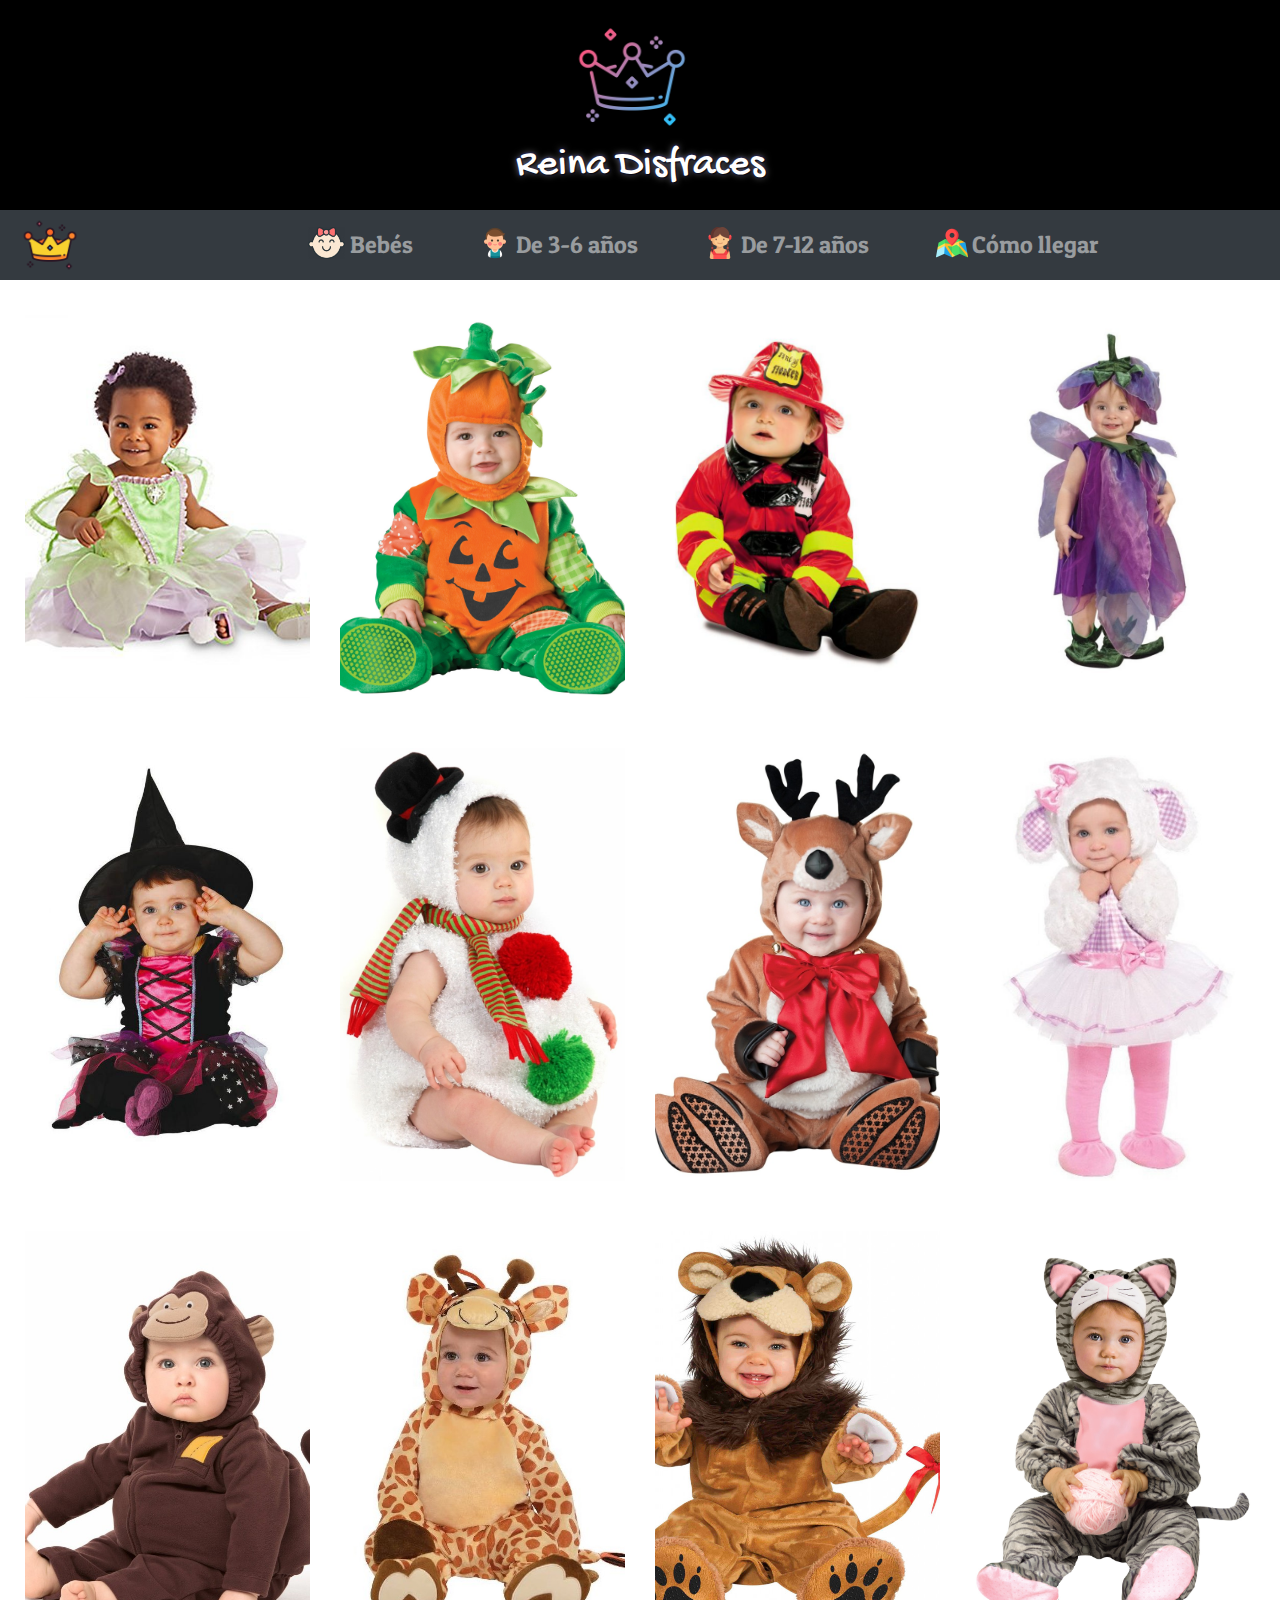
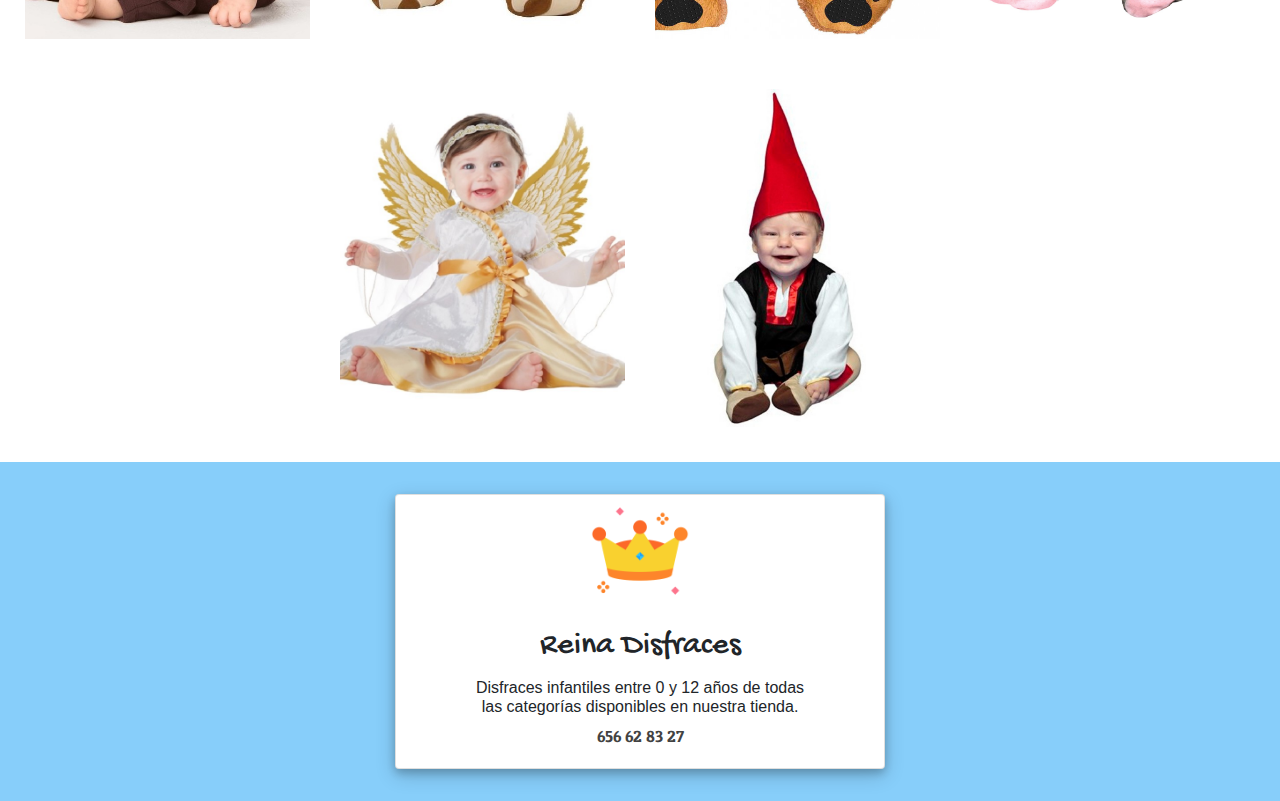
==== Paginas/bebes.html @ 7626f17c "footer" ====
<!DOCTYPE html>
<html>
    <head>
        <title>Reina Disfraces</title>
        <link rel="shortcut icon" href="../Img/logo2.png">
      <link rel="stylesheet" type="text/css" href="estilo.css">
        <meta charset="UTF-8">
        <meta name="viewport" content="width=device-width, initial-scale=1.0">
        <link rel="stylesheet" href="https://maxcdn.bootstrapcdn.com/bootstrap/4.3.1/css/bootstrap.min.css">
        <script src="https://ajax.googleapis.com/ajax/libs/jquery/3.4.1/jquery.min.js"></script>
        <script src="https://cdnjs.cloudflare.com/ajax/libs/popper.js/1.14.7/umd/popper.min.js"></script>
        <script src="https://maxcdn.bootstrapcdn.com/bootstrap/4.3.1/js/bootstrap.min.js"></script>

        <!--Fuentes-->
        <link href="https://fonts.googleapis.com/css?family=Concert+One|Gochi+Hand|Patrick+Hand|Patua+One&display=swap" rel="stylesheet">

        <!--
            font-family: 'Patua One', cursive; Si
            font-family: 'Concert One', cursive;
            font-family: 'Patrick Hand', cursive;
            font-family: 'Gochi Hand', cursive;
        -->

    </head>
    <body>

        <div class="jumbotron jumbotron-fluid text-center" style="color: lightgrey; background-color: black; background-image: url('../Img/space.gif'); margin: 0px; padding: 12px">
            <div class="container logo">
                <a class="navbar-brand" href="../index.html">
                    <img class="inicio" src="../Img/crown (1).png" style="width: 6em">
                </a>
                <h1>Reina Disfraces</h1>
            </div>
        </div>

        <nav class="navbar navbar-expand-md bg-dark navbar-dark sticky-top" style="padding: 0.3em">
            <div class="container-fluid">
              <a class="navbar-brand" href="../index.html" style="padding: 0px">
                <img class="inicio" src="../Img/crown (2).png" alt="logo" style="width: 3em;">
              </a>

              <button class="navbar-toggler" type="button" data-toggle="collapse" data-target="#collapsibleNavbar">
                  <span class="navbar-toggler-icon"></span>
                </button>
              
              <div class="collapse navbar-collapse justify-content-center" id="collapsibleNavbar">
                  <ul class="navbar-nav" style="font-family: 'Patua One', cursive;  align-items: center; padding: 0px;">
                    
                    <li class="nav-item">
                      <a class="nav-link" href="#">
                        <img class="d-none d-md-block float-left" src="../Img/bebe2.png">Bebés
                      </a>
                    </li>
                    
                    <li class="nav-item">
                      <a class="nav-link" href="pequeños.html">
                        <img class="d-none d-md-block float-left" src="../Img/niño.png">De 3-6 años
                      </a>
                    </li>
                    <li class="nav-item">
                      <a class="nav-link" href="mayores.html">
                        <img class="d-none d-md-block float-left" src="../Img/mayor.png">De 7-12 años
                      </a>
                    </li>
                    <li class="nav-item">
                      <a class="nav-link" href="contacto.html#contact">
                        <img class="d-none d-md-block float-left" src="../Img/mapa.png">Cómo llegar
                      </a>
                    </li>
                  </ul>
               </div>
            </div>
        </nav>



        <div class="container-fluid disfraces">
            <div class="row justify-content-center" style="padding: 10px;">
                <div class="col-6 col-md-4 col-lg-3 column">
                  <img src="../Disfraces/Bebe/Foto1.jpg" alt="Disfraz" class="disfraz">
                  <div class="overlay">
                    <div class="text justify-content-center">
                      <h3>Disfraz Hada</h3>
                      <h6>Disponible en nuestra tienda, contacta con nosotros <a href="contacto.html#contact">aquí.</a></h6>
                    </div>
                  </div>
                </div>
                <div class="col-6 col-md-4 col-lg-3 column">
                  <img src="../Disfraces/Bebe/Foto2.jpg" alt="Disfraz" class="disfraz">
                  <div class="overlay">
                    <div class="text justify-content-center">
                      <h3>Disfraz Calabaza</h3>
                      <h6>Disponible en nuestra tienda, contacta con nosotros <a href="contacto.html#contact">aquí.</a></h6>
                    </div>
                  </div>
                </div>
                <div class="col-6 col-md-4 col-lg-3 column">
                  <img src="../Disfraces/Bebe/Foto3.jpg" alt="Disfraz" class="disfraz">
                  <div class="overlay">
                    <div class="text justify-content-center">
                      <h3>Disfraz Bombero</h3>
                      <h6>Disponible en nuestra tienda, contacta con nosotros <a href="contacto.html#contact">aquí.</a></h6>
                    </div>
                  </div>
                </div>
                <div class="col-6 col-md-4 col-lg-3 column">
                  <img src="../Disfraces/Bebe/Foto4.jpg" alt="Disfraz" class="disfraz">
                  <div class="overlay">
                    <div class="text justify-content-center">
                      <h3>Disfraz Berenjena</h3>
                      <h6>Disponible en nuestra tienda, contacta con nosotros <a href="contacto.html#contact">aquí.</a></h6>
                    </div>
                  </div>
                </div>
                <div class="col-6 col-md-4 col-lg-3 column">
                  <img src="../Disfraces/Bebe/Foto5.jpg" alt="Disfraz" class="disfraz">
                  <div class="overlay">
                    <div class="text justify-content-center">
                      <h3>Disfraz Bruja</h3>
                      <h6>Disponible en nuestra tienda, contacta con nosotros <a href="contacto.html#contact">aquí.</a></h6>
                    </div>
                  </div>
                </div>
                <div class="col-6 col-md-4 col-lg-3 column">
                  <img src="../Disfraces/Bebe/Foto6.jpg" alt="Disfraz" class="disfraz">
                  <div class="overlay">
                    <div class="text justify-content-center">
                      <h3>Disfraz Muñeco de Nieve</h3>
                      <h6>Disponible en nuestra tienda, contacta con nosotros <a href="contacto.html#contact">aquí.</a></h6>
                    </div>
                  </div>
                </div>
                <div class="col-6 col-md-4 col-lg-3 column">
                  <img src="../Disfraces/Bebe/Foto7.jpg" alt="Disfraz" class="disfraz">
                  <div class="overlay">
                    <div class="text justify-content-center">
                      <h3>Disfraz Reno</h3>
                      <h6>Disponible en nuestra tienda, contacta con nosotros <a href="contacto.html#contact">aquí.</a></h6>
                    </div>
                  </div>
                </div>
                <div class="col-6 col-md-4 col-lg-3 column">
                  <img src="../Disfraces/Bebe/Foto8.jpg" alt="Disfraz" class="disfraz">
                  <div class="overlay">
                    <div class="text justify-content-center">
                      <h3>Disfraz Oveja</h3>
                      <h6>Disponible en nuestra tienda, contacta con nosotros <a href="contacto.html#contact">aquí.</a></h6>
                    </div>
                  </div>
                </div>
                <div class="col-6 col-md-4 col-lg-3 column">
                  <img src="../Disfraces/Bebe/Foto9.jpg" alt="Disfraz" class="disfraz">
                  <div class="overlay">
                    <div class="text justify-content-center">
                      <h3>Disfraz Mono</h3>
                      <h6>Disponible en nuestra tienda, contacta con nosotros <a href="contacto.html#contact">aquí.</a></h6>
                    </div>
                  </div>
                </div>
                <div class="col-6 col-md-4 col-lg-3 column">
                  <img src="../Disfraces/Bebe/Foto10.jpg" alt="Disfraz" class="disfraz">
                  <div class="overlay">
                    <div class="text justify-content-center">
                      <h3>Disfraz Jirafa</h3>
                      <h6>Disponible en nuestra tienda, contacta con nosotros <a href="contacto.html#contact">aquí.</a></h6>
                    </div>
                  </div>
                </div>
                <div class="col-6 col-md-4 col-lg-3 column">
                  <img src="../Disfraces/Bebe/Foto11.jpg" alt="Disfraz" class="disfraz">
                  <div class="overlay">
                    <div class="text justify-content-center">
                      <h3>Disfraz León</h3>
                      <h6>Disponible en nuestra tienda, contacta con nosotros <a href="contacto.html#contact">aquí.</a></h6>
                    </div>
                  </div>
                </div>
                <div class="col-6 col-md-4 col-lg-3 column">
                  <img src="../Disfraces/Bebe/Foto12.jpg" alt="Disfraz" class="disfraz">
                  <div class="overlay">
                    <div class="text justify-content-center">
                      <h3>Disfraz Gato</h3>
                      <h6>Disponible en nuestra tienda, contacta con nosotros <a href="contacto.html#contact">aquí.</a></h6>
                    </div>
                  </div>
                </div>
                <div class="col-6 col-md-4 col-lg-3 column">
                  <img src="../Disfraces/Bebe/Foto13.jpg" alt="Disfraz" class="disfraz">
                  <div class="overlay">
                    <div class="text justify-content-center">
                      <h3>Disfraz Ángel</h3>
                      <h6>Disponible en nuestra tienda, contacta con nosotros <a href="contacto.html#contact">aquí.</a></h6>
                    </div>
                  </div>
                </div>
                <div class="col-6 col-md-4 col-lg-3 column">
                  <img src="../Disfraces/Bebe/Foto14.jpg" alt="Disfraz" class="disfraz">
                  <div class="overlay">
                    <div class="text justify-content-center">
                      <h3>Disfraz Gnomo</h3>
                      <h6>Disponible en nuestra tienda, contacta con nosotros <a href="contacto.html#contact">aquí.</a></h6>
                    </div>
                  </div>
                </div>
            </div>
        </div>


        <div class="container-fluid" style="padding: 2em; background-color: lightskyblue;">
          <div class="row justify-content-center">
            <div class="col-11 col-md-5">
              <div class="card">
                    <a href="../index.html"><img class="img-fluid mx-auto d-block" src="../Img/crown (3).png" style="width: 25%; height: auto; max-width: 7em"></a>
                <div class="card-body text-center">
                  <h2 class="card-title">Reina Disfraces</h2>
                  <h6 class="card-text" style="padding: 0 3em;">Disfraces infantiles entre 0 y 12 años de todas las categorías disponibles en nuestra tienda.</h6>
                  <a href="contacto.html#contact"><p class="card-text">656 62 83 27</p></a>
                </div>
              </div>
            </div>
          </div>
        </div>
        
    </body> 
</html>
---- Paginas/estilo.css ----
/* Extra small devices (phones, 600px and down) */
    @media only screen and (max-width: 600px) {
        .carousel-inner {
            height: 11em;
        }
        h1 {
            font-size: 2em;
        }
        h2 {
            font-size: 3em;
        }
        p {
            font-size: 0.8em;
        }
    }
    /* Small devices (portrait tablets and large phones, 600px and up) */
    @media only screen and (min-width: 600px) {
        .carousel-inner {
            height: 14em;
        }
        h1 {
            font-size: 4em;
        }
        h2 {
            font-size: 4em;
        }
    }
    /* Medium devices (landscape tablets, 768px and up) */
    @media only screen and (min-width: 768px) {
        .navbar-nav {
            font-size: 1em;
        }
        .carousel-inner {
            height: 18em;
        }
        ul img {
            height: 27px;
            margin: 0 0.2em 0 2.3em;
        }
    }
    /* Large devices (laptops/desktops, 992px and up) */
    @media only screen and (min-width: 992px) {
        .navbar-nav {
            font-size: 1.5em;
        }
        .carousel-inner {
            height: 23em;
        }
        .footer img {
            height: 10em;
        }
        ul img {
            height: 32px;
            margin: 0 0.2em 0 2.1em;
        }
    }
    /* Extra large devices (large laptops and desktops, 1200px and up) */
    @media only screen and (min-width: 1200px) {

        .carousel-inner {
            height: 29em;
        }
    } 

    .carousel-inner img {
        width: 100%;
        height: 100%;
    }
    h1 {
        font-family: 'Gochi Hand', cursive;
        color: white;
        text-shadow: 1px 1px 2px black, 0 0 7px grey, 0 0 3px darkblue;
    }
    h2 {
        font-family: 'Gochi Hand', cursive;
    }
    h3 {
      font-family: 'Patua One', cursive;
    }
    p {
        font-family: 'Patua One', cursive;
    }
    nav img:hover, .inicio:hover {
      animation: shake 1.4s;
      animation-iteration-count: infinite;
    }
    @keyframes shake {
      0% { transform: translate(1px, 1px) rotate(0deg); }
      10% { transform: translate(-1px, -2px) rotate(-1deg); }
      20% { transform: translate(-2px, 0px) rotate(1deg); }
      30% { transform: translate(2px, 2px) rotate(0deg); }
      40% { transform: translate(1px, -1px) rotate(1deg); }
      50% { transform: translate(-1px, 2px) rotate(-1deg); }
      60% { transform: translate(-2px, 1px) rotate(0deg); }
      70% { transform: translate(2px, 1px) rotate(-1deg); }
      80% { transform: translate(-1px, -1px) rotate(1deg); }
      90% { transform: translate(1px, 2px) rotate(0deg); }
      100% { transform: translate(1px, -2px) rotate(-1deg); }
    }

    .column {
      padding: 2%;
    }

    .disfraz {
      display: block;
      width: 100%;
      height: 100%;
      object-fit: cover;
      object-position: 50% 50%;
      margin: auto;
    }

    .overlay {
      position: absolute;
      top: 0;
      bottom: 0;
      left: 0;
      right: 0;
      height: 97%;
      width: 97%;
      opacity: 0;
      transition: .5s ease;
      background-color: #000;
    }

    .disfraces .row .column:hover .overlay {
      opacity: 0.8;
    }

    .text {
      color: white;
      text-align: center;
      position: absolute;
      padding: 5%;
      bottom: 6%;
      padding-bottom: 3%;
    }

    div.card {
      box-shadow: 0 4px 8px 0 rgba(0, 0, 0, 0.2), 0 6px 20px 0 rgba(0, 0, 0, 0.19);
    }
    div.card p{
      color: #424242;
    }

    .footer {
        border-style: dotted;
        border-width: 0.3em;
        border-radius: 0.5em;
    }
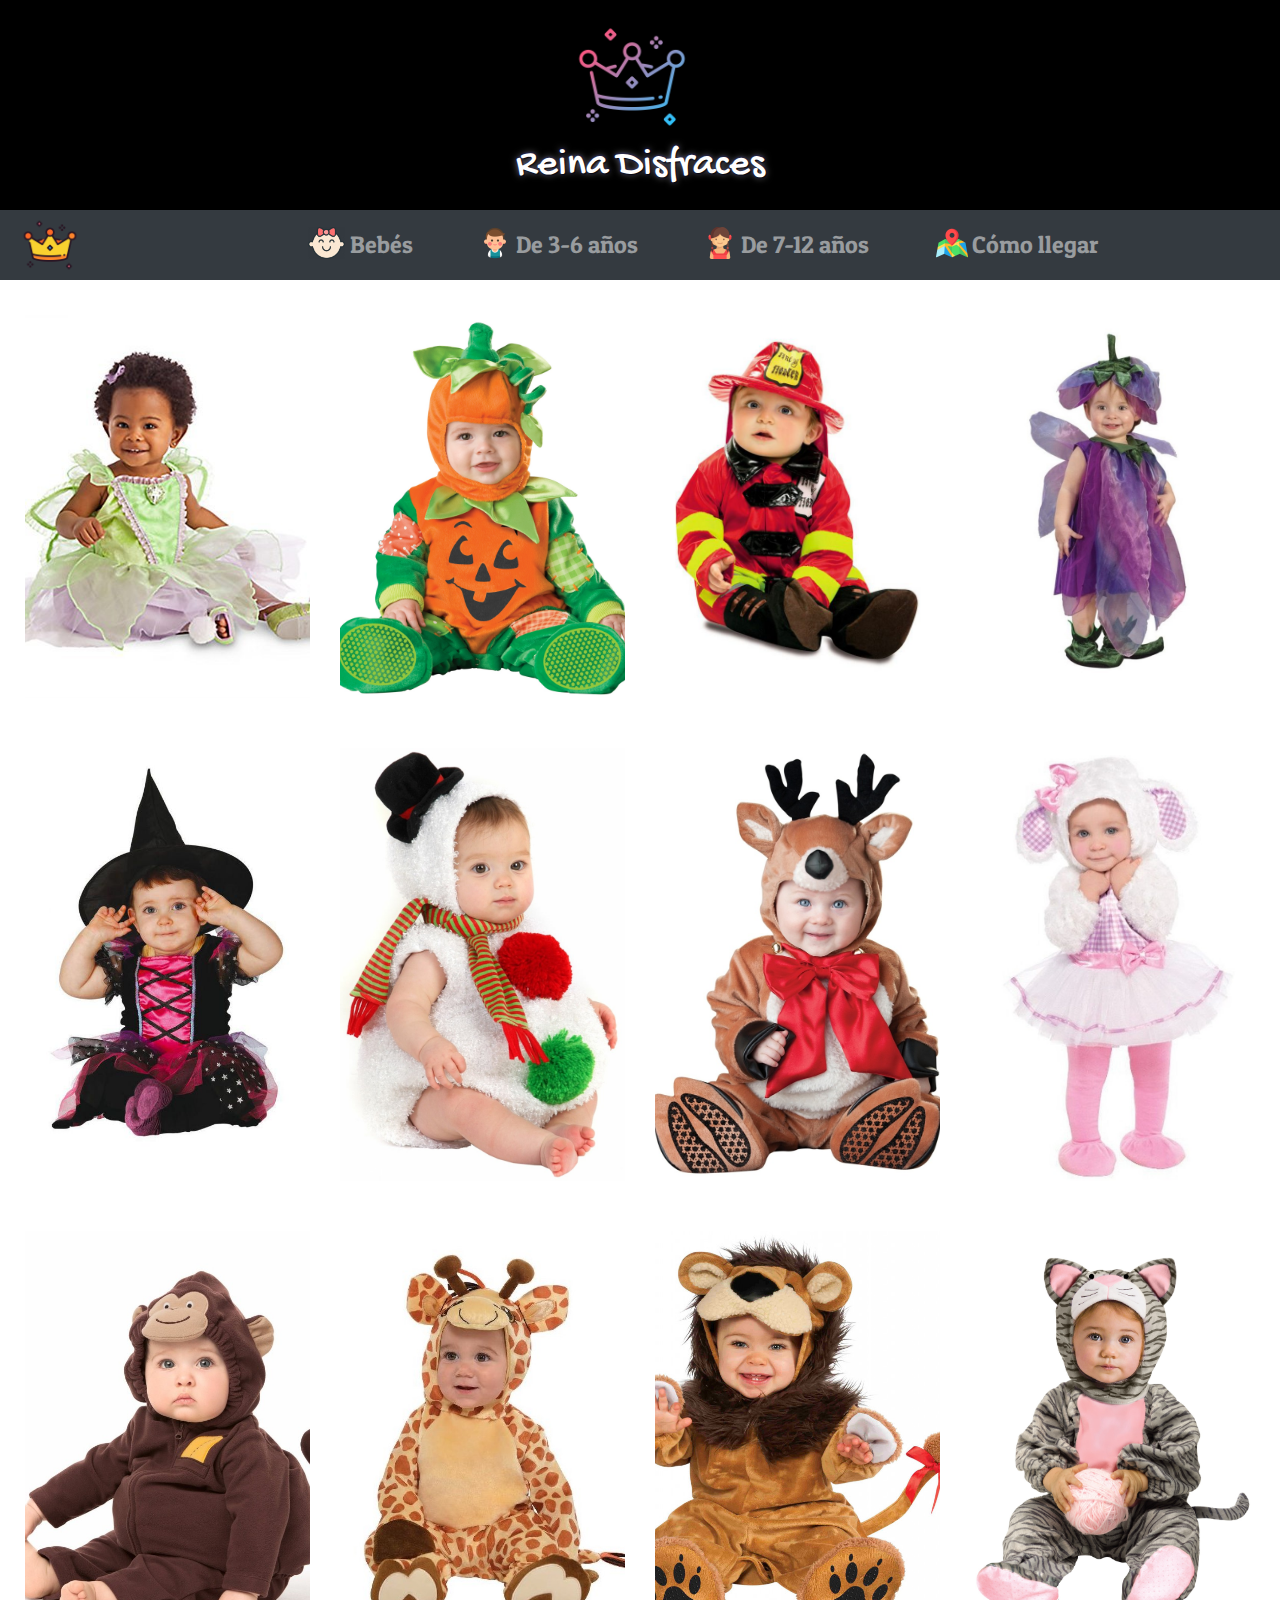
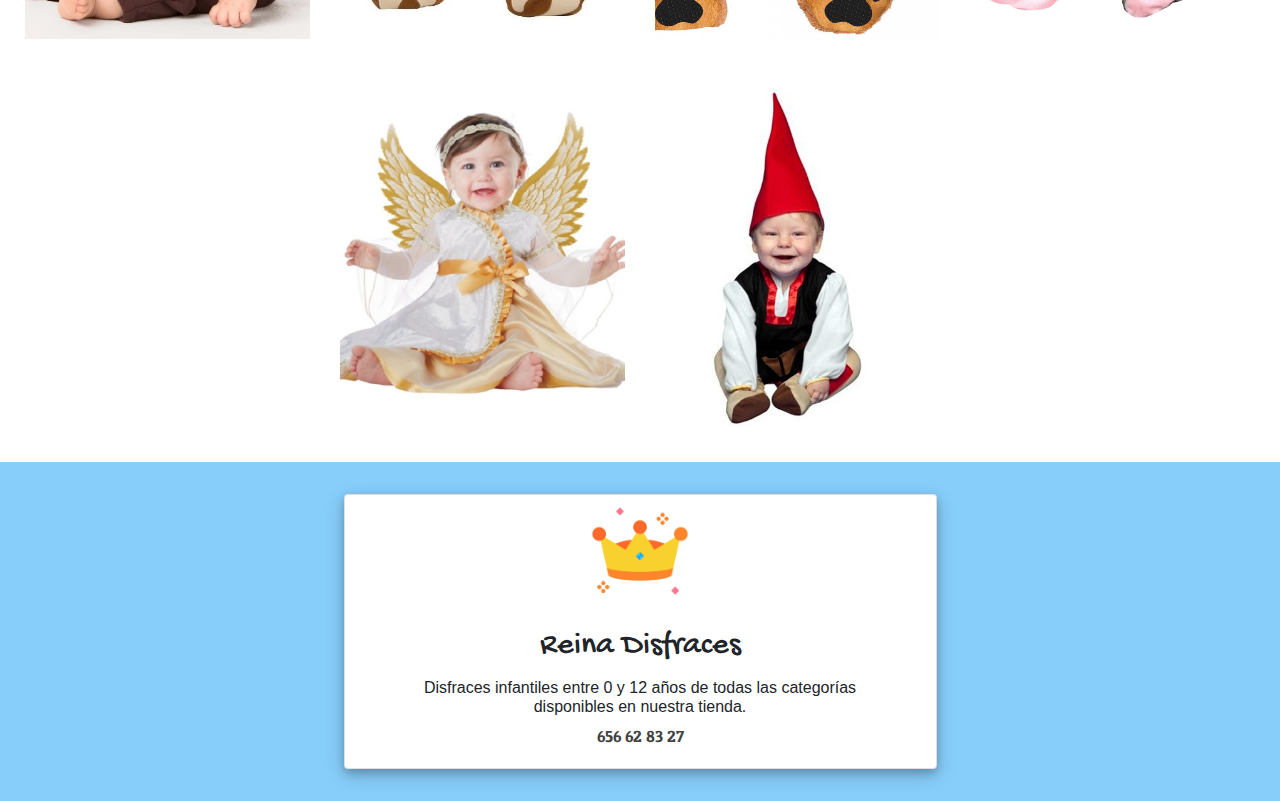
==== commit 52f0f673: "cols footer" ====
--- a/Paginas/bebes.html
+++ b/Paginas/bebes.html
@@ -208,7 +208,7 @@
 
         <div class="container-fluid" style="padding: 2em; background-color: lightskyblue;">
           <div class="row justify-content-center">
-            <div class="col-11 col-md-5">
+            <div class="col-11 col-sm-9 col-md-7 col-lg-6">
               <div class="card">
                     <a href="../index.html"><img class="img-fluid mx-auto d-block" src="../Img/crown (3).png" style="width: 25%; height: auto; max-width: 7em"></a>
                 <div class="card-body text-center">
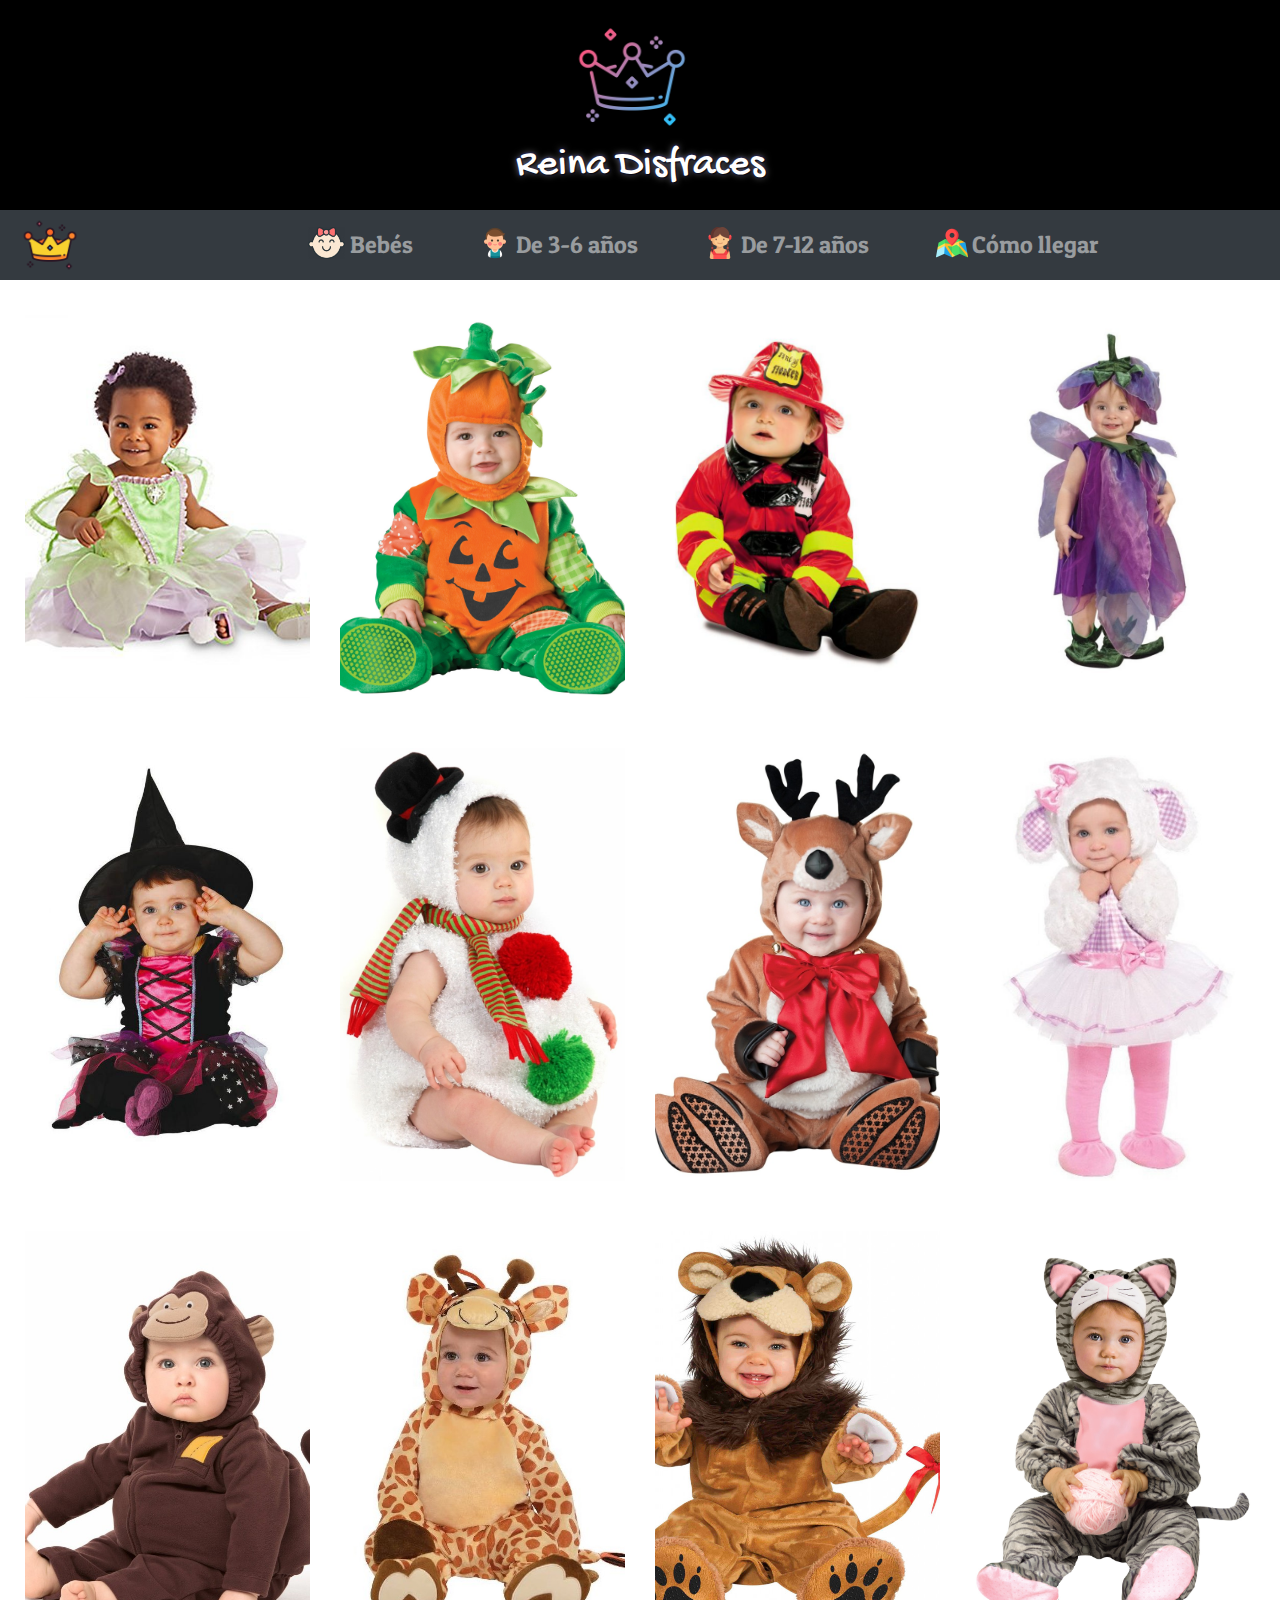
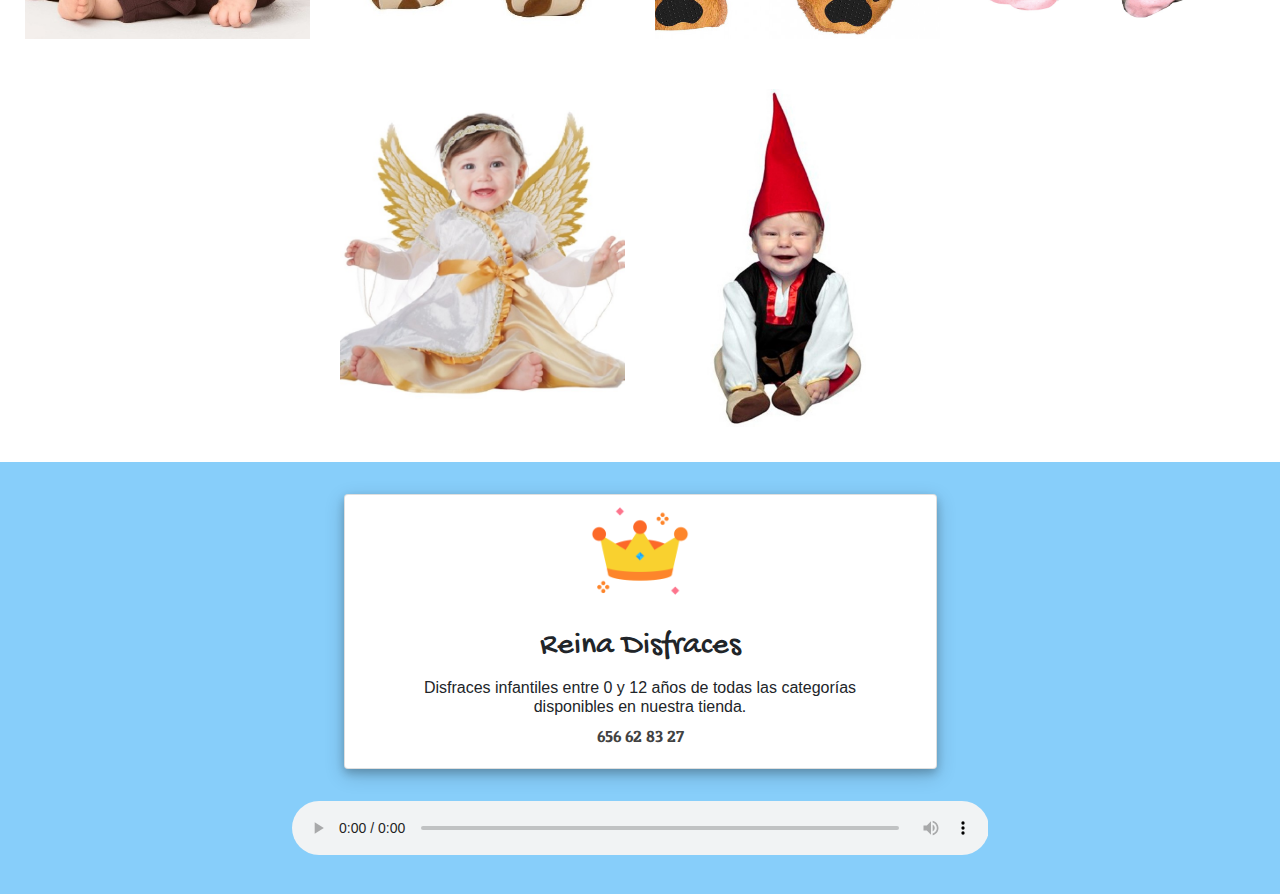
==== commit d4c8d75d: "Prueba nuevo proyecto" ====
--- a/Paginas/bebes.html
+++ b/Paginas/bebes.html
@@ -63,7 +63,7 @@
                       </a>
                     </li>
                     <li class="nav-item">
-                      <a class="nav-link" href="contacto.html#contact">
+                      <a class="nav-link" href="contacto.html">
                         <img class="d-none d-md-block float-left" src="../Img/mapa.png">Cómo llegar
                       </a>
                     </li>
@@ -219,7 +219,12 @@
               </div>
             </div>
           </div>
-        </div>
-        
+          <div class="row justify-content-center" style="padding-top: 2em;">
+          <div class="col-12 col-md-9 col-lg-7">
+            <audio controls autoplay loop style="width: 100%"><source src="../Media/musica.mp3" type="audio/mpeg">Tu navegador no soporta este audio</audio>
+          </div>
+        </div>
+        </div>
+
     </body> 
 </html>--- a/Paginas/estilo.css
+++ b/Paginas/estilo.css
@@ -1,7 +1,7 @@
      /* Extra small devices (phones, 600px and down) */
     @media only screen and (max-width: 600px) {
         .carousel-inner {
-            height: 11em;
+            height: 8.9em;
         }
         h1 {
             font-size: 2em;
@@ -11,6 +11,9 @@
         }
         p {
             font-size: 0.8em;
+        }
+        .inicio {
+          visibility: hidden;
         }
     }
     /* Small devices (portrait tablets and large phones, 600px and up) */
@@ -24,6 +27,9 @@
         h2 {
             font-size: 4em;
         }
+        .inicio {
+          visibility: hidden;
+        }
     }
     /* Medium devices (landscape tablets, 768px and up) */
     @media only screen and (min-width: 768px) {
@@ -36,6 +42,9 @@
         ul img {
             height: 27px;
             margin: 0 0.2em 0 2.3em;
+        }
+        .inicio {
+          visibility: visible;
         }
     }
     /* Large devices (laptops/desktops, 992px and up) */
@@ -52,6 +61,9 @@
         ul img {
             height: 32px;
             margin: 0 0.2em 0 2.1em;
+        }
+        .inicio {
+          opacity: 1;
         }
     }
     /* Extra large devices (large laptops and desktops, 1200px and up) */
@@ -80,7 +92,7 @@
     p {
         font-family: 'Patua One', cursive;
     }
-    nav img:hover, .inicio:hover {
+    nav img:hover:not(.inicio) {
       animation: shake 1.4s;
       animation-iteration-count: infinite;
     }
@@ -98,6 +110,21 @@
       100% { transform: translate(1px, -2px) rotate(-1deg); }
     }
 
+    /*Hace que la corona de icono del navbar se mueva de un lado a otro, pero desaparezca por detras de la lista*/
+    nav .inicio {
+      animation: paseito 4s infinite alternate linear;
+    }
+    @keyframes paseito {
+      0% { opacity: 1; transition: opacity; transform: translateX(0vw) scale(0.8) ; }
+      5% { opacity: 1; transition: opacity; transform: translateX(0vw) scale(1) ; }
+      45% { opacity: 1; transition: opacity; transform: translateX(18vw) ; } 
+      57% { opacity: 0; transition: opacity; transform: translateX(19vw) ; }
+      66% { opacity: 0; transition: opacity; transform: translateX(82vw) ; } 
+      75% { opacity: 1; transition: opacity; transform: translateX(83vw) ; }      
+      95% { opacity: 1; transition: opacity; transform: translateX(90vw) scale(1) ; }
+      100% { opacity: 1; transition: opacity; transform: translateX(90vw) scale(0.8); }
+    }
+
     .column {
       padding: 2%;
     }
@@ -109,6 +136,7 @@
       object-fit: cover;
       object-position: 50% 50%;
       margin: auto;
+      transition: all 0.5s;
     }
 
     .overlay {
@@ -124,8 +152,13 @@
       background-color: #000;
     }
 
+    /*Amplia la imagen del disfraz al hacer hover ademas de mostrar la informacion */
     .disfraces .row .column:hover .overlay {
       opacity: 0.8;
+    }
+
+    .disfraces .row .column:hover .disfraz {
+      transform: scale(1.1);
     }
 
     .text {
@@ -143,9 +176,3 @@
     div.card p{
       color: #424242;
     }
-
-    .footer {
-        border-style: dotted;
-        border-width: 0.3em;
-        border-radius: 0.5em;
-    }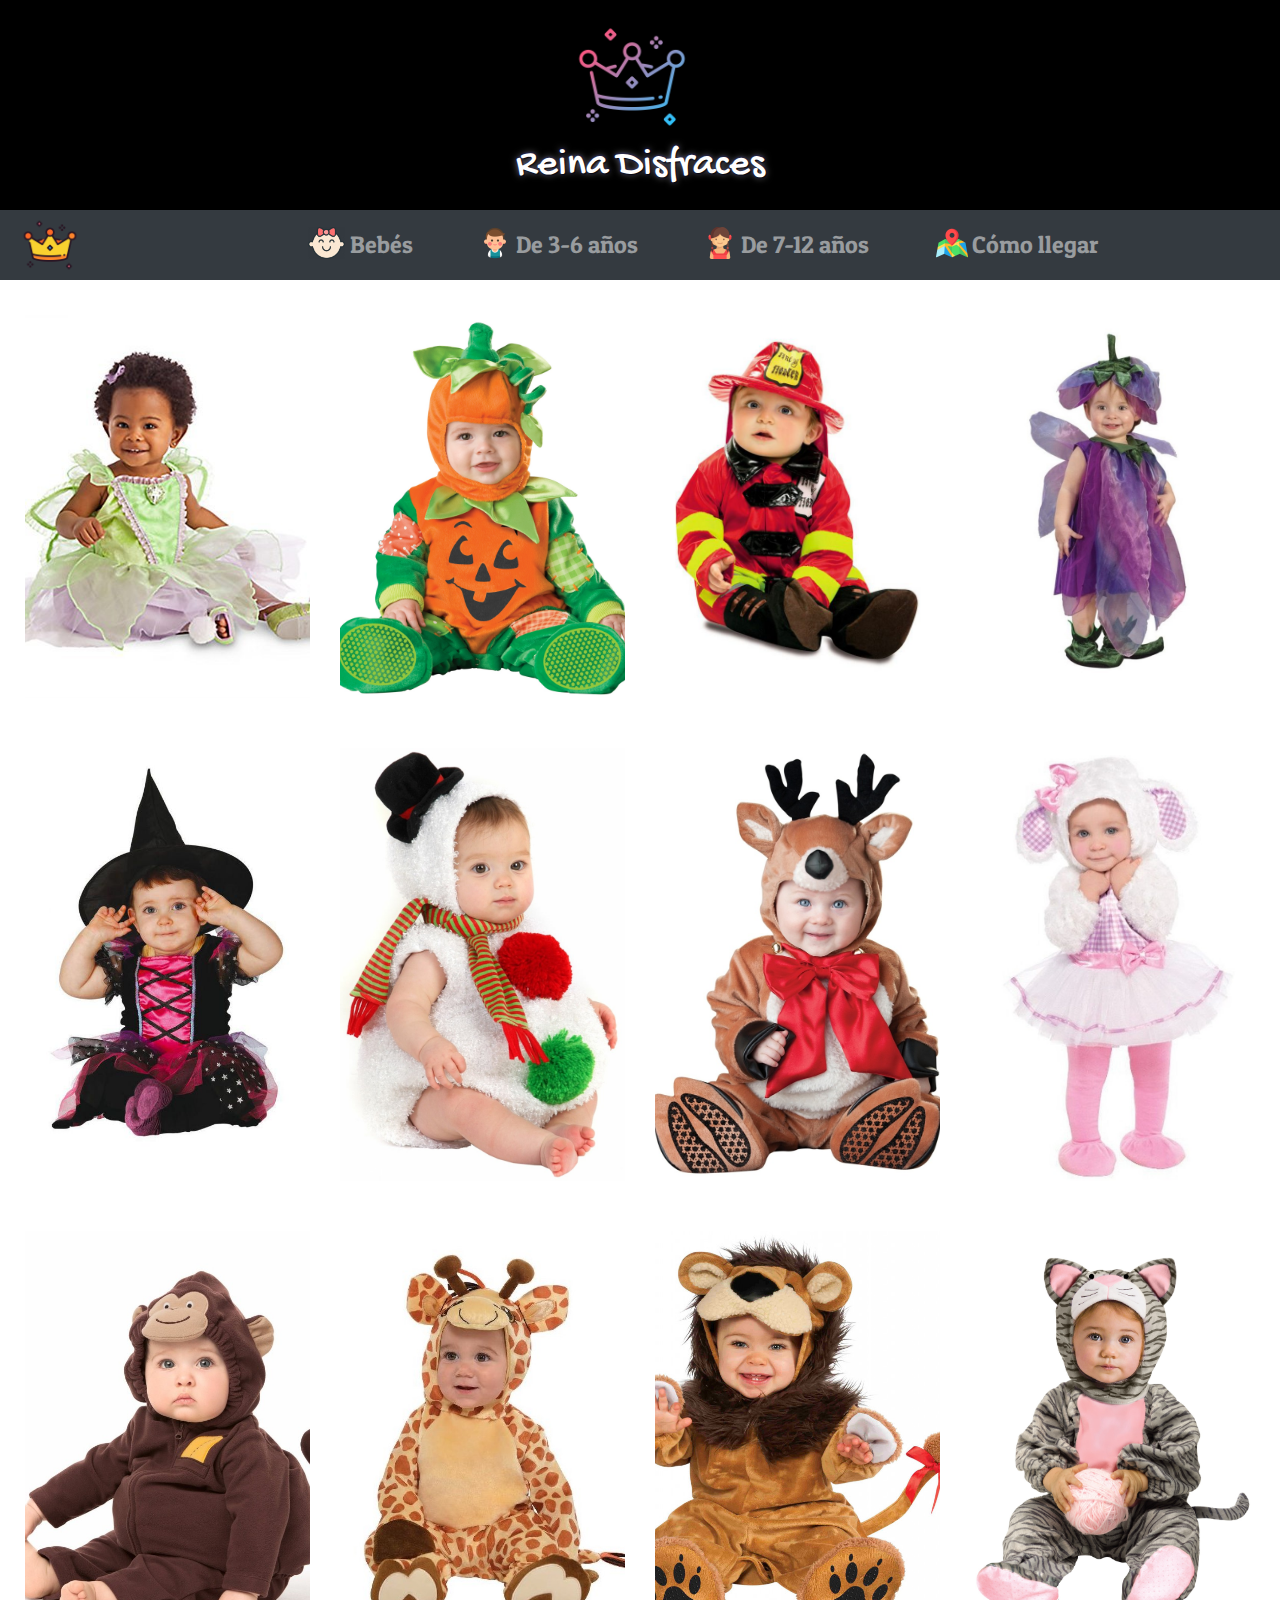
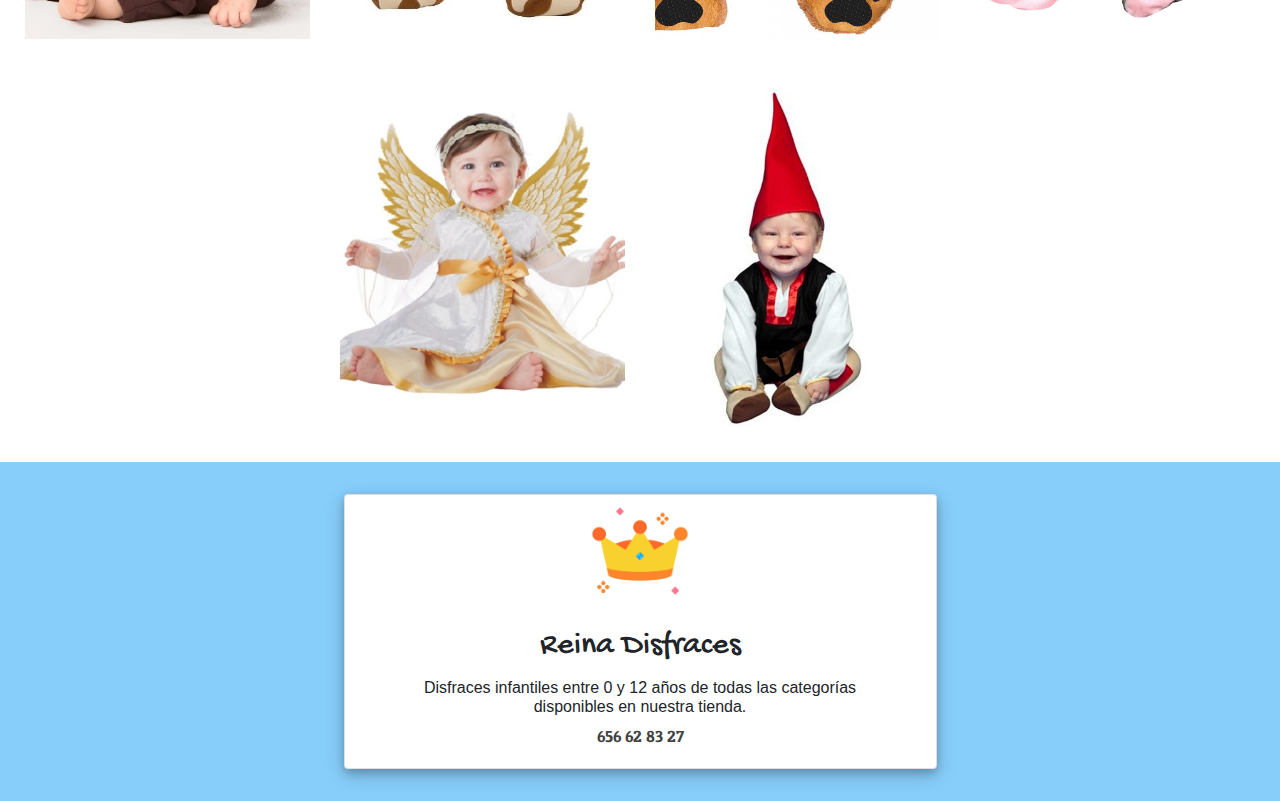
==== commit e0b79444: "Revert "Prueba nuevo proyecto"" ====
--- a/Paginas/bebes.html
+++ b/Paginas/bebes.html
@@ -63,7 +63,7 @@
                       </a>
                     </li>
                     <li class="nav-item">
-                      <a class="nav-link" href="contacto.html">
+                      <a class="nav-link" href="contacto.html#contact">
                         <img class="d-none d-md-block float-left" src="../Img/mapa.png">Cómo llegar
                       </a>
                     </li>
@@ -219,12 +219,7 @@
               </div>
             </div>
           </div>
-          <div class="row justify-content-center" style="padding-top: 2em;">
-          <div class="col-12 col-md-9 col-lg-7">
-            <audio controls autoplay loop style="width: 100%"><source src="../Media/musica.mp3" type="audio/mpeg">Tu navegador no soporta este audio</audio>
-          </div>
         </div>
-        </div>
-
+        
     </body> 
 </html>--- a/Paginas/estilo.css
+++ b/Paginas/estilo.css
@@ -12,9 +12,6 @@
         p {
             font-size: 0.8em;
         }
-        .inicio {
-          visibility: hidden;
-        }
     }
     /* Small devices (portrait tablets and large phones, 600px and up) */
     @media only screen and (min-width: 600px) {
@@ -26,9 +23,6 @@
         }
         h2 {
             font-size: 4em;
-        }
-        .inicio {
-          visibility: hidden;
         }
     }
     /* Medium devices (landscape tablets, 768px and up) */
@@ -42,9 +36,6 @@
         ul img {
             height: 27px;
             margin: 0 0.2em 0 2.3em;
-        }
-        .inicio {
-          visibility: visible;
         }
     }
     /* Large devices (laptops/desktops, 992px and up) */
@@ -61,9 +52,6 @@
         ul img {
             height: 32px;
             margin: 0 0.2em 0 2.1em;
-        }
-        .inicio {
-          opacity: 1;
         }
     }
     /* Extra large devices (large laptops and desktops, 1200px and up) */
@@ -92,7 +80,7 @@
     p {
         font-family: 'Patua One', cursive;
     }
-    nav img:hover:not(.inicio) {
+    nav img:hover, .inicio:hover {
       animation: shake 1.4s;
       animation-iteration-count: infinite;
     }
@@ -110,21 +98,6 @@
       100% { transform: translate(1px, -2px) rotate(-1deg); }
     }
 
-    /*Hace que la corona de icono del navbar se mueva de un lado a otro, pero desaparezca por detras de la lista*/
-    nav .inicio {
-      animation: paseito 4s infinite alternate linear;
-    }
-    @keyframes paseito {
-      0% { opacity: 1; transition: opacity; transform: translateX(0vw) scale(0.8) ; }
-      5% { opacity: 1; transition: opacity; transform: translateX(0vw) scale(1) ; }
-      45% { opacity: 1; transition: opacity; transform: translateX(18vw) ; } 
-      57% { opacity: 0; transition: opacity; transform: translateX(19vw) ; }
-      66% { opacity: 0; transition: opacity; transform: translateX(82vw) ; } 
-      75% { opacity: 1; transition: opacity; transform: translateX(83vw) ; }      
-      95% { opacity: 1; transition: opacity; transform: translateX(90vw) scale(1) ; }
-      100% { opacity: 1; transition: opacity; transform: translateX(90vw) scale(0.8); }
-    }
-
     .column {
       padding: 2%;
     }
@@ -136,7 +109,6 @@
       object-fit: cover;
       object-position: 50% 50%;
       margin: auto;
-      transition: all 0.5s;
     }
 
     .overlay {
@@ -152,13 +124,8 @@
       background-color: #000;
     }
 
-    /*Amplia la imagen del disfraz al hacer hover ademas de mostrar la informacion */
     .disfraces .row .column:hover .overlay {
       opacity: 0.8;
-    }
-
-    .disfraces .row .column:hover .disfraz {
-      transform: scale(1.1);
     }
 
     .text {
@@ -176,3 +143,9 @@
     div.card p{
       color: #424242;
     }
+
+    .footer {
+        border-style: dotted;
+        border-width: 0.3em;
+        border-radius: 0.5em;
+    }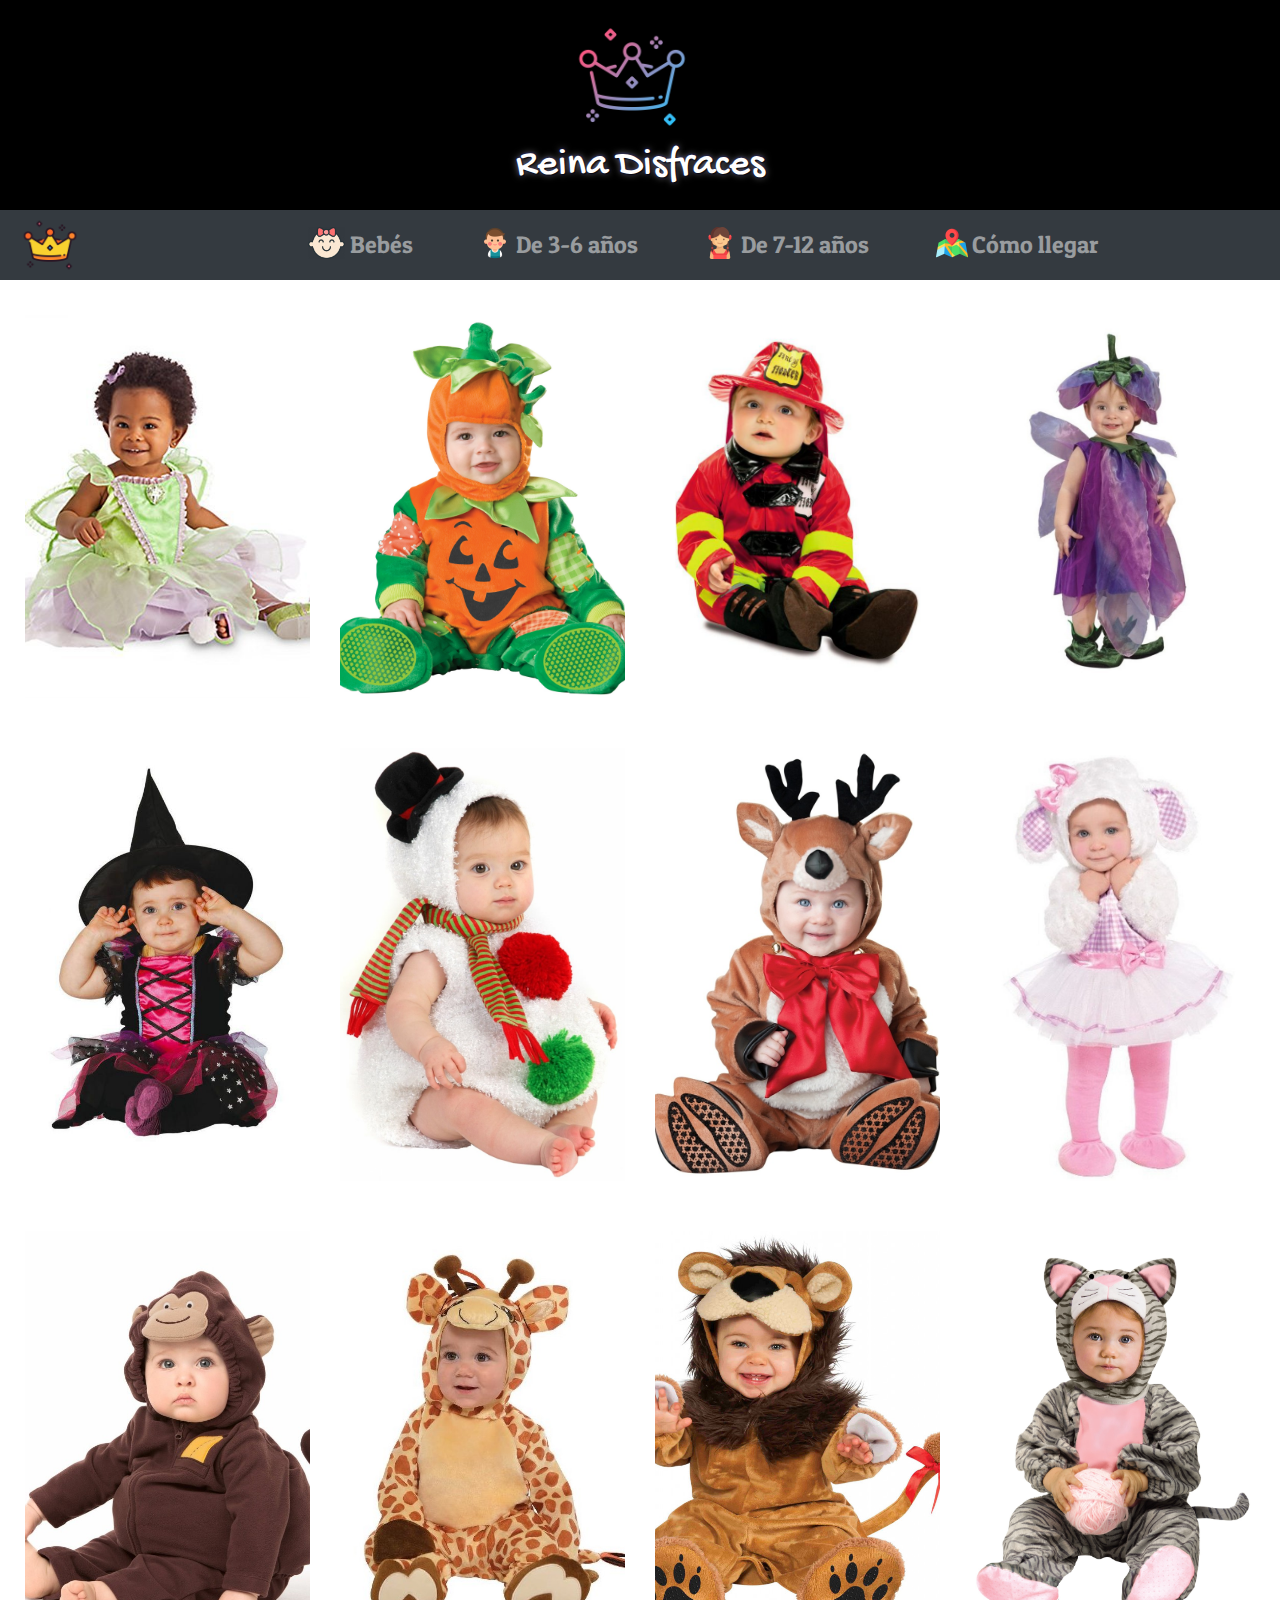
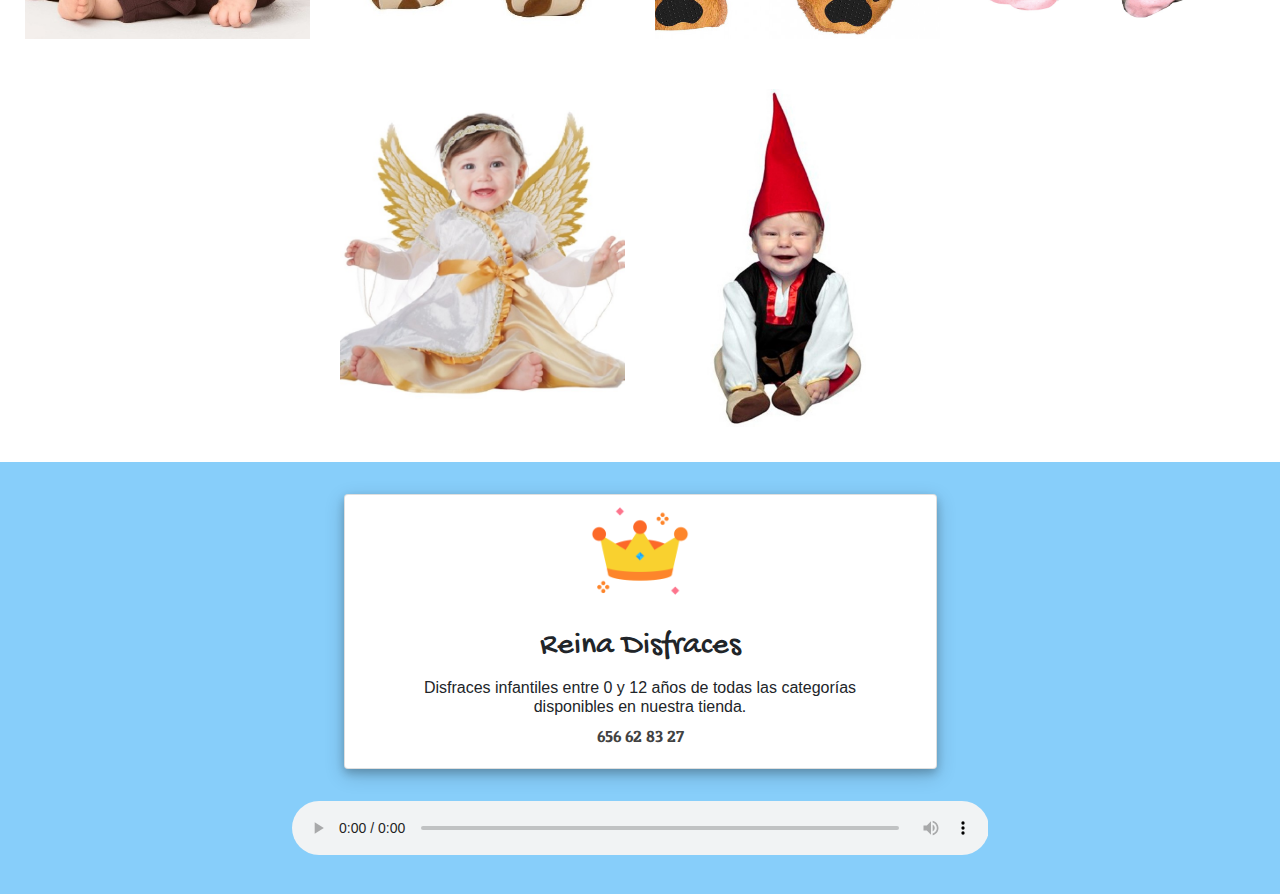
==== commit 1f508fff: "Pruebecita" ====
--- a/Paginas/bebes.html
+++ b/Paginas/bebes.html
@@ -63,7 +63,7 @@
                       </a>
                     </li>
                     <li class="nav-item">
-                      <a class="nav-link" href="contacto.html#contact">
+                      <a class="nav-link" href="contacto.html">
                         <img class="d-none d-md-block float-left" src="../Img/mapa.png">Cómo llegar
                       </a>
                     </li>
@@ -219,7 +219,12 @@
               </div>
             </div>
           </div>
-        </div>
-        
+          <div class="row justify-content-center" style="padding-top: 2em;">
+          <div class="col-12 col-md-9 col-lg-7">
+            <audio controls autoplay loop style="width: 100%"><source src="../Media/musica.mp3" type="audio/mpeg">Tu navegador no soporta este audio</audio>
+          </div>
+        </div>
+        </div>
+
     </body> 
 </html>--- a/Paginas/estilo.css
+++ b/Paginas/estilo.css
@@ -12,6 +12,9 @@
         p {
             font-size: 0.8em;
         }
+        .inicio {
+          visibility: hidden;
+        }
     }
     /* Small devices (portrait tablets and large phones, 600px and up) */
     @media only screen and (min-width: 600px) {
@@ -23,6 +26,9 @@
         }
         h2 {
             font-size: 4em;
+        }
+        .inicio {
+          visibility: hidden;
         }
     }
     /* Medium devices (landscape tablets, 768px and up) */
@@ -36,6 +42,9 @@
         ul img {
             height: 27px;
             margin: 0 0.2em 0 2.3em;
+        }
+        .inicio {
+          visibility: visible;
         }
     }
     /* Large devices (laptops/desktops, 992px and up) */
@@ -52,6 +61,9 @@
         ul img {
             height: 32px;
             margin: 0 0.2em 0 2.1em;
+        }
+        .inicio {
+          opacity: 1;
         }
     }
     /* Extra large devices (large laptops and desktops, 1200px and up) */
@@ -80,7 +92,7 @@
     p {
         font-family: 'Patua One', cursive;
     }
-    nav img:hover, .inicio:hover {
+    nav img:hover:not(.inicio) {
       animation: shake 1.4s;
       animation-iteration-count: infinite;
     }
@@ -98,6 +110,21 @@
       100% { transform: translate(1px, -2px) rotate(-1deg); }
     }
 
+    /*Hace que la corona de icono del navbar se mueva de un lado a otro, pero desaparezca por detras de la lista*/
+    nav .inicio {
+      animation: paseito 4s infinite alternate linear;
+    }
+    @keyframes paseito {
+      0% { opacity: 1; transition: opacity; transform: translateX(0vw) scale(0.8) ; }
+      5% { opacity: 1; transition: opacity; transform: translateX(0vw) scale(1) ; }
+      45% { opacity: 1; transition: opacity; transform: translateX(18vw) ; } 
+      57% { opacity: 0; transition: opacity; transform: translateX(19vw) ; }
+      66% { opacity: 0; transition: opacity; transform: translateX(82vw) ; } 
+      75% { opacity: 1; transition: opacity; transform: translateX(83vw) ; }      
+      95% { opacity: 1; transition: opacity; transform: translateX(90vw) scale(1) ; }
+      100% { opacity: 1; transition: opacity; transform: translateX(90vw) scale(0.8); }
+    }
+
     .column {
       padding: 2%;
     }
@@ -109,6 +136,7 @@
       object-fit: cover;
       object-position: 50% 50%;
       margin: auto;
+      transition: all 0.5s;
     }
 
     .overlay {
@@ -124,8 +152,13 @@
       background-color: #000;
     }
 
+    /*Amplia la imagen del disfraz al hacer hover ademas de mostrar la informacion */
     .disfraces .row .column:hover .overlay {
       opacity: 0.8;
+    }
+
+    .disfraces .row .column:hover .disfraz {
+      transform: scale(1.1);
     }
 
     .text {
@@ -143,9 +176,3 @@
     div.card p{
       color: #424242;
     }
-
-    .footer {
-        border-style: dotted;
-        border-width: 0.3em;
-        border-radius: 0.5em;
-    }